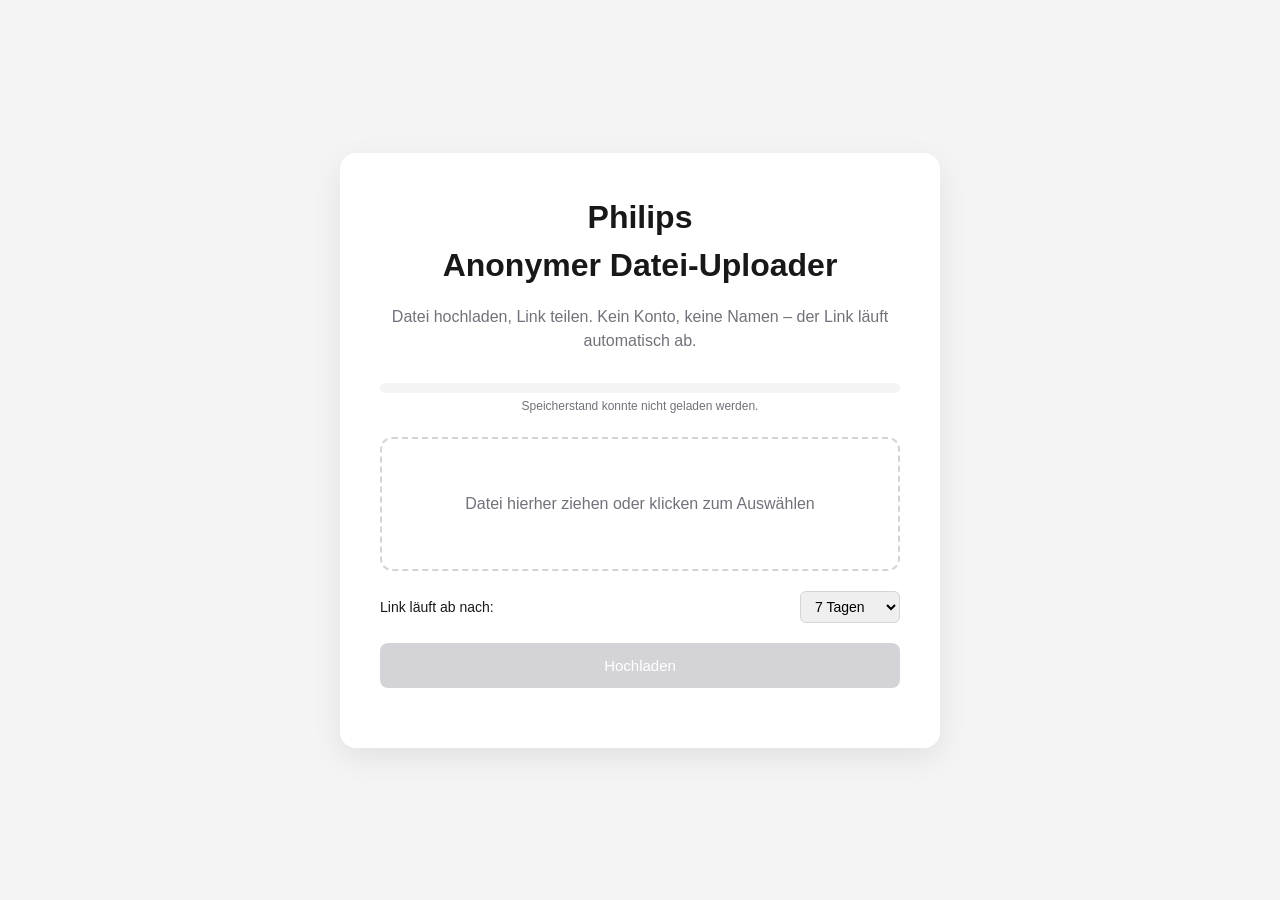
==== index.html @ 29ce173c "Add files via upload" ====
<!DOCTYPE html>
<html lang="de">
<head>
    <meta charset="UTF-8">
    <meta name="viewport" content="width=device-width, initial-scale=1.0">
    <title>Philips Datei-Uploader</title>
    <link rel="stylesheet" href="style.css">
</head>
<body>

    <main class="container">
        <h1>Philips<br>Anonymer Datei-Uploader</h1>
        <p class="subtitle">
            Datei hochladen, Link teilen. Kein Konto, keine Namen – der Link läuft
            automatisch ab.
        </p>

        <div class="usage-meter">
            <div class="usage-bar-track">
                <div id="usageBar" class="usage-bar-fill"></div>
            </div>
            <p id="usageLabel" class="usage-label">Speicherstand wird geladen…</p>
        </div>

        <div id="dropzone" class="dropzone">
            <p id="dropzone-text">Datei hierher ziehen oder klicken zum Auswählen</p>
            <input type="file" id="fileInput" hidden>
        </div>

        <div id="fileInfo" class="file-info hidden">
            <span id="fileName"></span>
            <span id="fileSize"></span>
        </div>

        <div class="expiry-row">
            <label for="expirySelect">Link läuft ab nach:</label>
            <select id="expirySelect">
                <option value="1">1 Tag</option>
                <option value="7" selected>7 Tagen</option>
                <option value="30">30 Tagen</option>
            </select>
        </div>

        <button id="uploadButton" disabled>Hochladen</button>

        <div id="progressContainer" class="progress-container hidden">
            <div id="progressBar" class="progress-bar"></div>
            <span id="progressLabel">0%</span>
        </div>

        <div id="result" class="result hidden">
            <p>Dein Link zum Teilen:</p>
            <div class="shortlink-container">
                <input id="shareUrl" type="text" readonly>
                <button id="copyButton">Kopieren</button>
            </div>
            <p class="expiry-note" id="expiryNote"></p>
        </div>

        <p id="message"></p>
    </main>

    <script src="script.js"></script>
</body>
</html>
---- style.css ----
* {
    box-sizing: border-box;
}

body {
    margin: 0;
    min-height: 100vh;

    display: flex;
    align-items: center;
    justify-content: center;

    font-family: Arial, sans-serif;
    background: #f4f4f5;
    color: #18181b;
}

.container {
    width: min(90%, 600px);
    padding: 40px;

    background: white;
    border-radius: 16px;

    box-shadow: 0 10px 30px rgba(0, 0, 0, 0.08);
}

h1 {
    margin-top: 0;
    margin-bottom: 16px;
    text-align: center;
    line-height: 1.5;
}

.subtitle {
    margin-top: 0;
    margin-bottom: 30px;
    text-align: center;
    color: #71717a;
    line-height: 1.5;
}

.usage-meter {
    margin-bottom: 24px;
}

.usage-bar-track {
    width: 100%;
    height: 10px;
    background: #f4f4f5;
    border-radius: 999px;
    overflow: hidden;
}

.usage-bar-fill {
    height: 100%;
    width: 0%;
    background: #18181b;
    border-radius: 999px;
    transition: width 0.3s ease, background 0.3s ease;
}

.usage-bar-fill.full {
    background: #dc2626;
}

.usage-label {
    margin-top: 6px;
    margin-bottom: 0;
    font-size: 12px;
    color: #71717a;
    text-align: center;
}

.dropzone {
    border: 2px dashed #d4d4d8;
    border-radius: 12px;
    padding: 40px 20px;
    text-align: center;
    color: #71717a;
    cursor: pointer;
    transition: border-color 0.2s ease, background-color 0.2s ease;
}

.dropzone:hover,
.dropzone.dragover {
    border-color: #18181b;
    background-color: #f9fafb;
}

.file-info {
    margin-top: 16px;
    display: flex;
    justify-content: space-between;
    font-size: 14px;
    color: #52525b;
}

.expiry-row {
    margin-top: 20px;
    display: flex;
    align-items: center;
    justify-content: space-between;
    font-size: 14px;
}

.expiry-row select {
    padding: 6px 10px;
    border-radius: 6px;
    border: 1px solid #d4d4d8;
    font-size: 14px;
}

button {
    width: 100%;
    margin-top: 20px;
    padding: 14px 18px;

    border: none;
    border-radius: 8px;

    background: #18181b;
    color: white;

    font-size: 15px;
    cursor: pointer;
}

button:hover:not(:disabled) {
    opacity: 0.85;
}

button:disabled {
    background: #d4d4d8;
    cursor: not-allowed;
}

.progress-container {
    margin-top: 20px;
    position: relative;
    background: #f4f4f5;
    border-radius: 8px;
    height: 28px;
    overflow: hidden;
}

.progress-bar {
    height: 100%;
    width: 0%;
    background: #18181b;
    transition: width 0.2s ease;
}

#progressLabel {
    position: absolute;
    top: 0;
    left: 0;
    right: 0;
    bottom: 0;
    display: flex;
    align-items: center;
    justify-content: center;
    font-size: 13px;
    color: #18181b;
    mix-blend-mode: difference;
    filter: invert(1);
}

.result {
    margin-top: 30px;
}

.shortlink-container {
    display: flex;
    gap: 10px;
}

.shortlink-container input {
    width: 100%;
    padding: 14px;
    border: 1px solid #d4d4d8;
    border-radius: 8px;
    font-size: 14px;
    background: #f4f4f5;
}

.shortlink-container button {
    width: auto;
    margin-top: 0;
    padding: 14px 18px;
}

.expiry-note {
    margin-top: 12px;
    font-size: 13px;
    color: #71717a;
    text-align: center;
}

#message {
    margin-top: 20px;
    text-align: center;
    color: #dc2626;
}

.hidden {
    display: none;
}

@media (max-width: 600px) {
    .container {
        padding: 25px;
    }
}
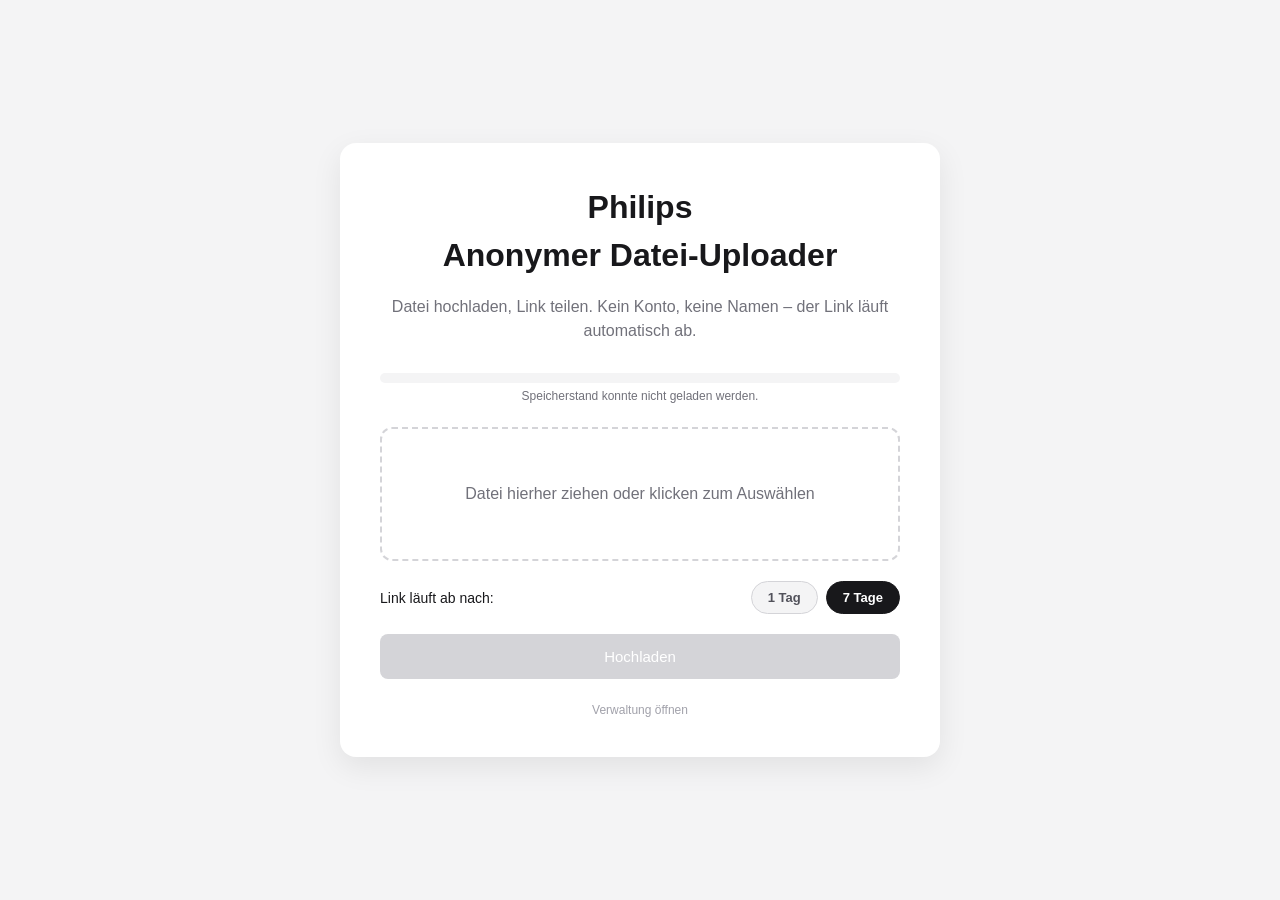
==== commit 9711b463: "Add files via upload" ====
--- a/index.html
+++ b/index.html
@@ -33,12 +33,11 @@
         </div>
 
         <div class="expiry-row">
-            <label for="expirySelect">Link läuft ab nach:</label>
-            <select id="expirySelect">
-                <option value="1">1 Tag</option>
-                <option value="7" selected>7 Tagen</option>
-                <option value="30">30 Tagen</option>
-            </select>
+            <label>Link läuft ab nach:</label>
+            <div class="expiry-toggle" role="group" aria-label="Ablaufzeit wählen">
+                <button type="button" class="expiry-btn" data-days="1">1 Tag</button>
+                <button type="button" class="expiry-btn active" data-days="7">7 Tage</button>
+            </div>
         </div>
 
         <button id="uploadButton" disabled>Hochladen</button>
@@ -58,6 +57,8 @@
         </div>
 
         <p id="message"></p>
+
+        <a href="admin.html" class="admin-link">Verwaltung öffnen</a>
     </main>
 
     <script src="script.js"></script>
--- a/style.css
+++ b/style.css
@@ -104,11 +104,52 @@
     font-size: 14px;
 }
 
-.expiry-row select {
-    padding: 6px 10px;
-    border-radius: 6px;
+.expiry-toggle {
+    display: flex;
+    gap: 8px;
+}
+
+.expiry-btn {
+    width: auto;
+    margin-top: 0;
+    padding: 8px 16px;
+    font-size: 13px;
+    font-weight: 600;
+    background: #f4f4f5;
+    color: #52525b;
     border: 1px solid #d4d4d8;
-    font-size: 14px;
+    border-radius: 999px;
+    cursor: pointer;
+    transition: background 0.15s ease, color 0.15s ease, border-color 0.15s ease;
+}
+
+.expiry-btn:hover:not(:disabled) {
+    opacity: 1;
+    background: #e4e4e7;
+}
+
+.expiry-btn.active {
+    background: #18181b;
+    color: #fff;
+    border-color: #18181b;
+}
+
+.expiry-btn.active:hover {
+    background: #18181b;
+}
+
+.admin-link {
+    display: block;
+    margin-top: 24px;
+    text-align: center;
+    font-size: 12px;
+    color: #a1a1aa;
+    text-decoration: none;
+}
+
+.admin-link:hover {
+    color: #52525b;
+    text-decoration: underline;
 }
 
 button {
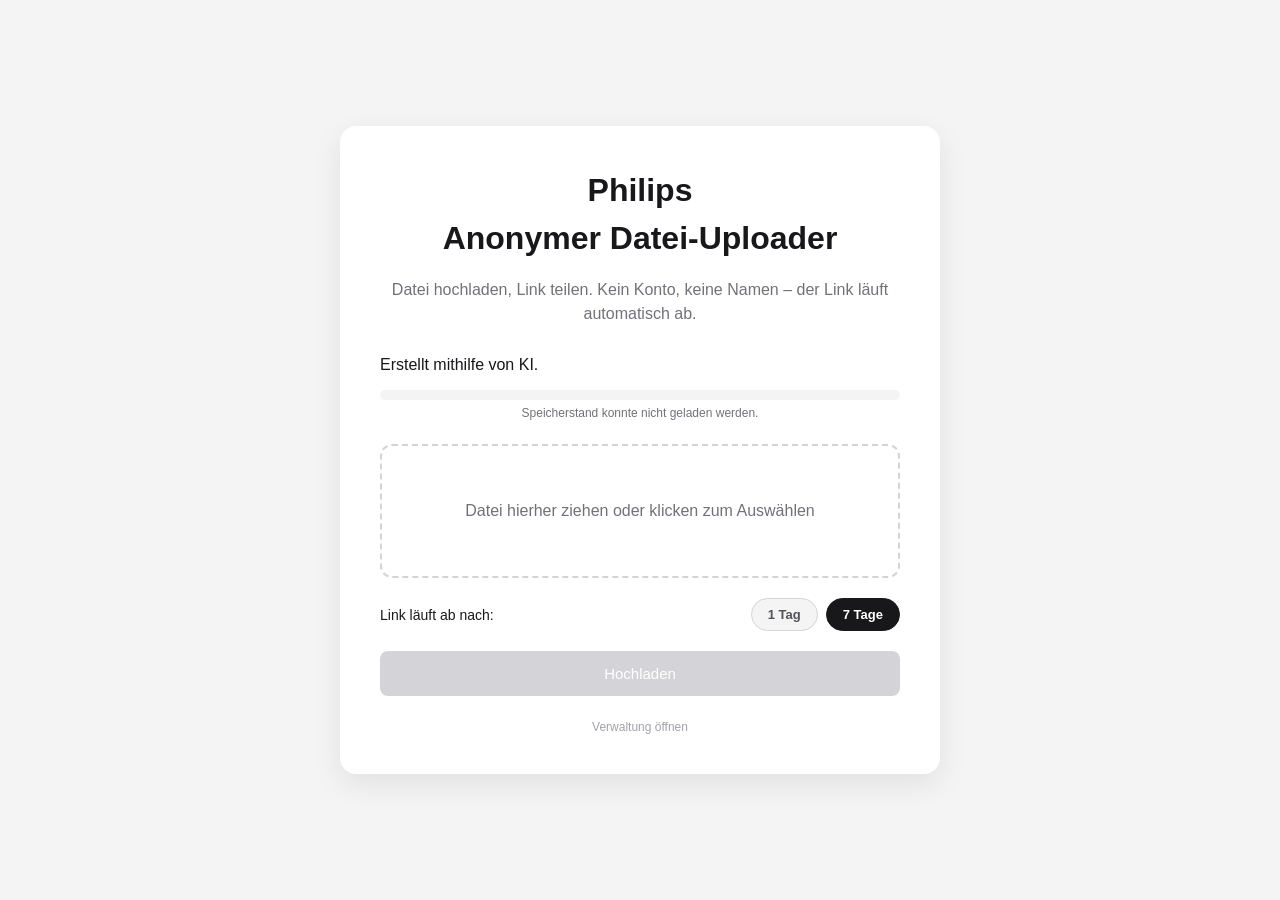
==== commit d13ddce9: "Update index.html" ====
--- a/index.html
+++ b/index.html
@@ -13,6 +13,9 @@
         <p class="subtitle">
             Datei hochladen, Link teilen. Kein Konto, keine Namen – der Link läuft
             automatisch ab.
+        </p>
+        <p>
+            Erstellt mithilfe von KI.
         </p>
 
         <div class="usage-meter">
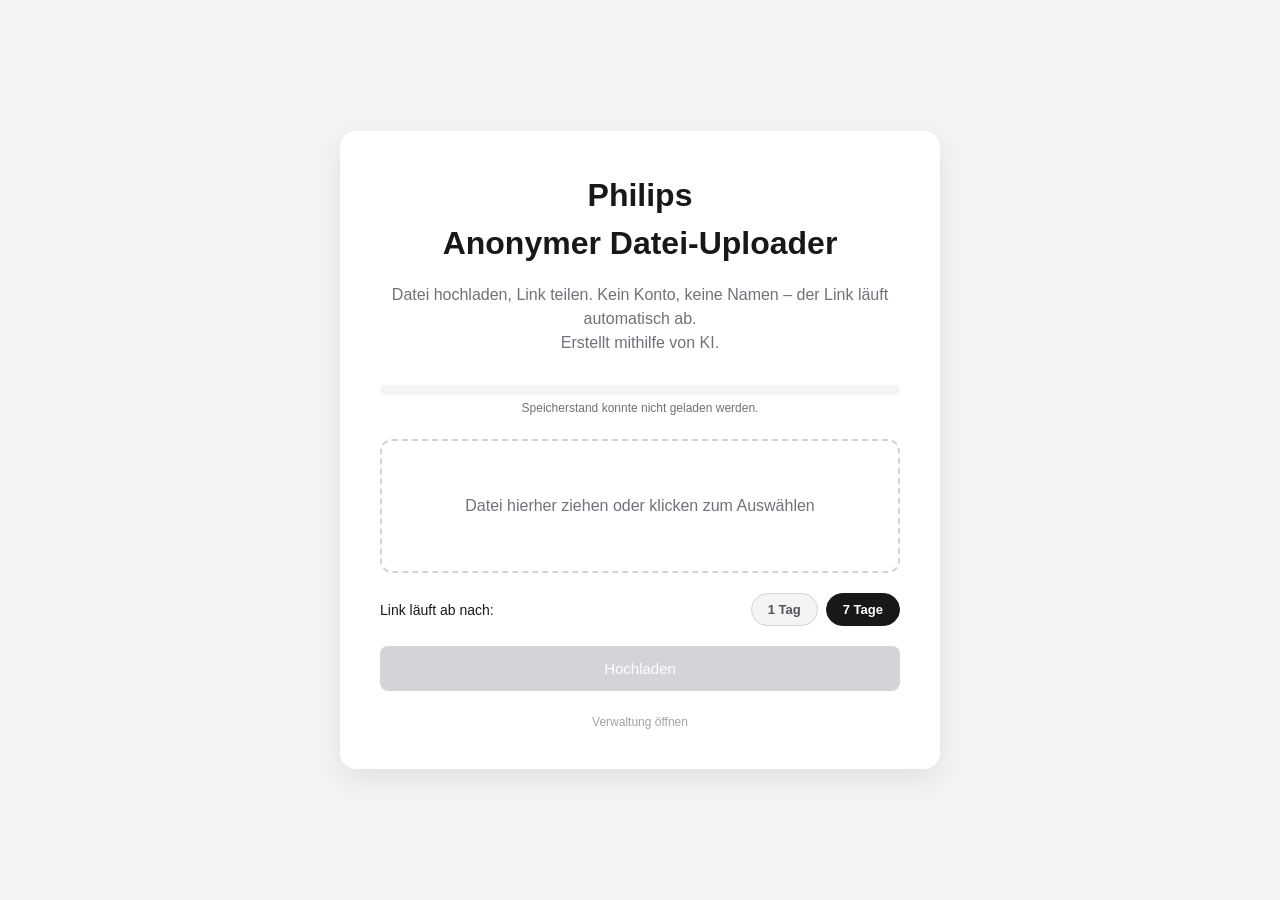
==== commit e0a5c9f6: "Update index.html" ====
--- a/index.html
+++ b/index.html
@@ -12,10 +12,7 @@
         <h1>Philips<br>Anonymer Datei-Uploader</h1>
         <p class="subtitle">
             Datei hochladen, Link teilen. Kein Konto, keine Namen – der Link läuft
-            automatisch ab.
-        </p>
-        <p>
-            Erstellt mithilfe von KI.
+            automatisch ab.<br>Erstellt mithilfe von KI.
         </p>
 
         <div class="usage-meter">
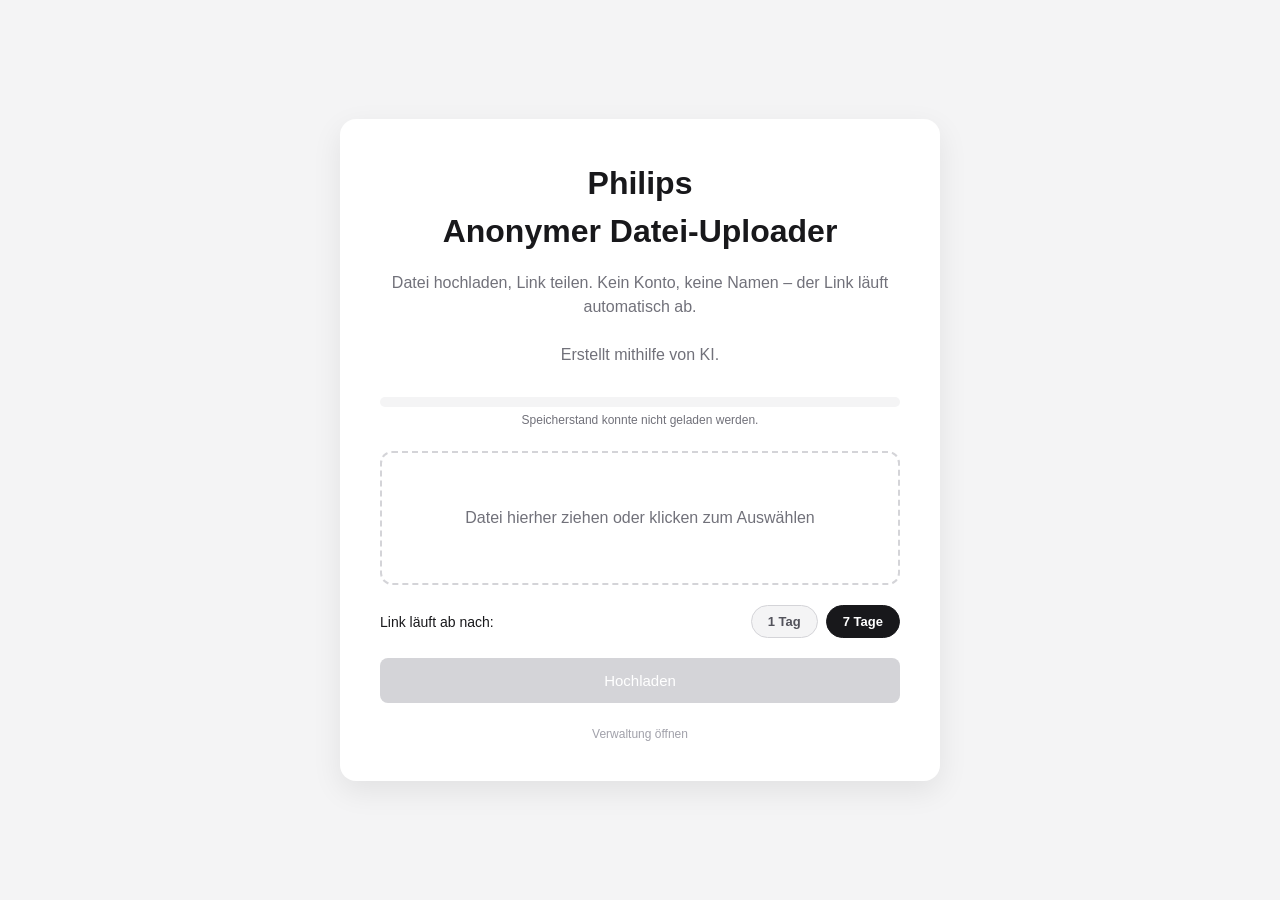
==== commit d747c410: "Update index.html" ====
--- a/index.html
+++ b/index.html
@@ -12,7 +12,7 @@
         <h1>Philips<br>Anonymer Datei-Uploader</h1>
         <p class="subtitle">
             Datei hochladen, Link teilen. Kein Konto, keine Namen – der Link läuft
-            automatisch ab.<br>Erstellt mithilfe von KI.
+            automatisch ab.<br><br>Erstellt mithilfe von KI.
         </p>
 
         <div class="usage-meter">
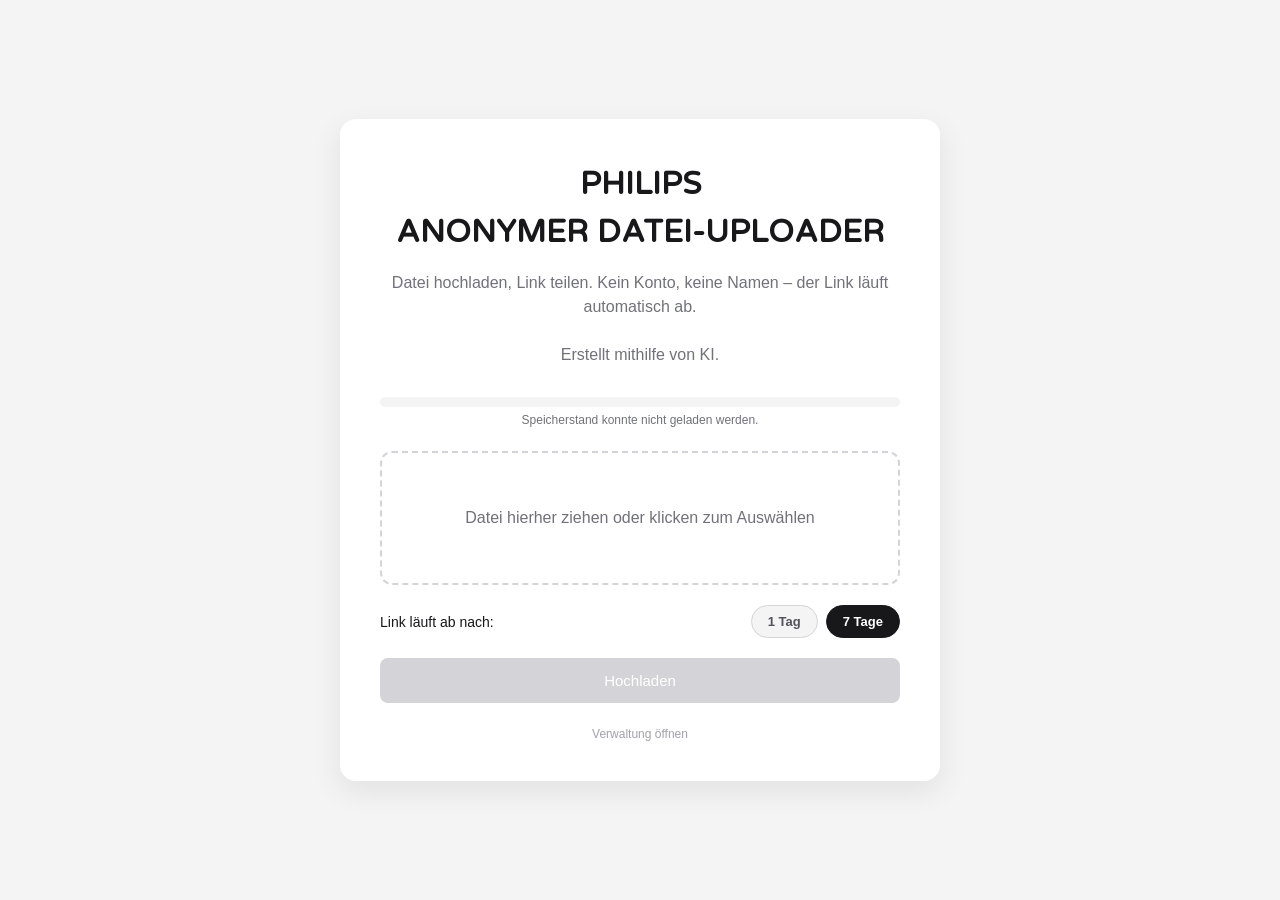
==== commit 7119ea60: "Add files via upload" ====
--- a/index.html
+++ b/index.html
@@ -5,11 +5,14 @@
     <meta name="viewport" content="width=device-width, initial-scale=1.0">
     <title>Philips Datei-Uploader</title>
     <link rel="stylesheet" href="style.css">
+    <link rel="preconnect" href="https://fonts.googleapis.com">
+    <link rel="preconnect" href="https://fonts.gstatic.com" crossorigin>
+    <link href="https://fonts.googleapis.com/css2?family=Huninn&display=swap" rel="stylesheet">
 </head>
 <body>
 
     <main class="container">
-        <h1>Philips<br>Anonymer Datei-Uploader</h1>
+        <h1>PHILIPS<br>ANONYMER DATEI-UPLOADER</h1>
         <p class="subtitle">
             Datei hochladen, Link teilen. Kein Konto, keine Namen – der Link läuft
             automatisch ab.<br><br>Erstellt mithilfe von KI.
--- a/style.css
+++ b/style.css
@@ -30,6 +30,7 @@
     margin-bottom: 16px;
     text-align: center;
     line-height: 1.5;
+    font-family: "Huninn", sans-serif;
 }
 
 .subtitle {
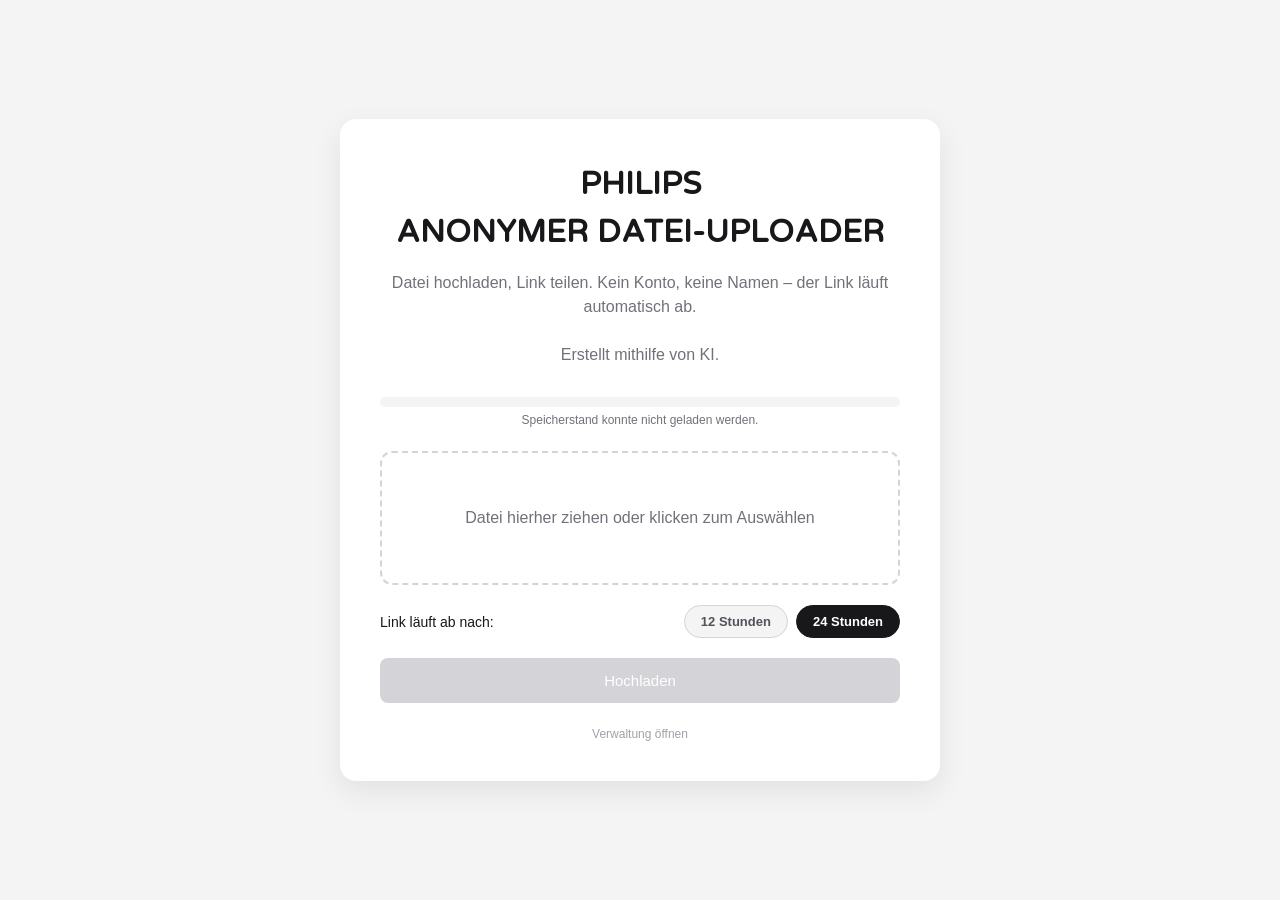
==== commit a487be24: "Add files via upload" ====
--- a/index.html
+++ b/index.html
@@ -4,6 +4,7 @@
     <meta charset="UTF-8">
     <meta name="viewport" content="width=device-width, initial-scale=1.0">
     <title>Philips Datei-Uploader</title>
+    <link rel="icon" href="Logo_PJ.png" />
     <link rel="stylesheet" href="style.css">
     <link rel="preconnect" href="https://fonts.googleapis.com">
     <link rel="preconnect" href="https://fonts.gstatic.com" crossorigin>
@@ -38,8 +39,8 @@
         <div class="expiry-row">
             <label>Link läuft ab nach:</label>
             <div class="expiry-toggle" role="group" aria-label="Ablaufzeit wählen">
-                <button type="button" class="expiry-btn" data-days="1">1 Tag</button>
-                <button type="button" class="expiry-btn active" data-days="7">7 Tage</button>
+                <button type="button" class="expiry-btn" data-hours="12">12 Stunden</button>
+                <button type="button" class="expiry-btn active" data-hours="24">24 Stunden</button>
             </div>
         </div>
 
